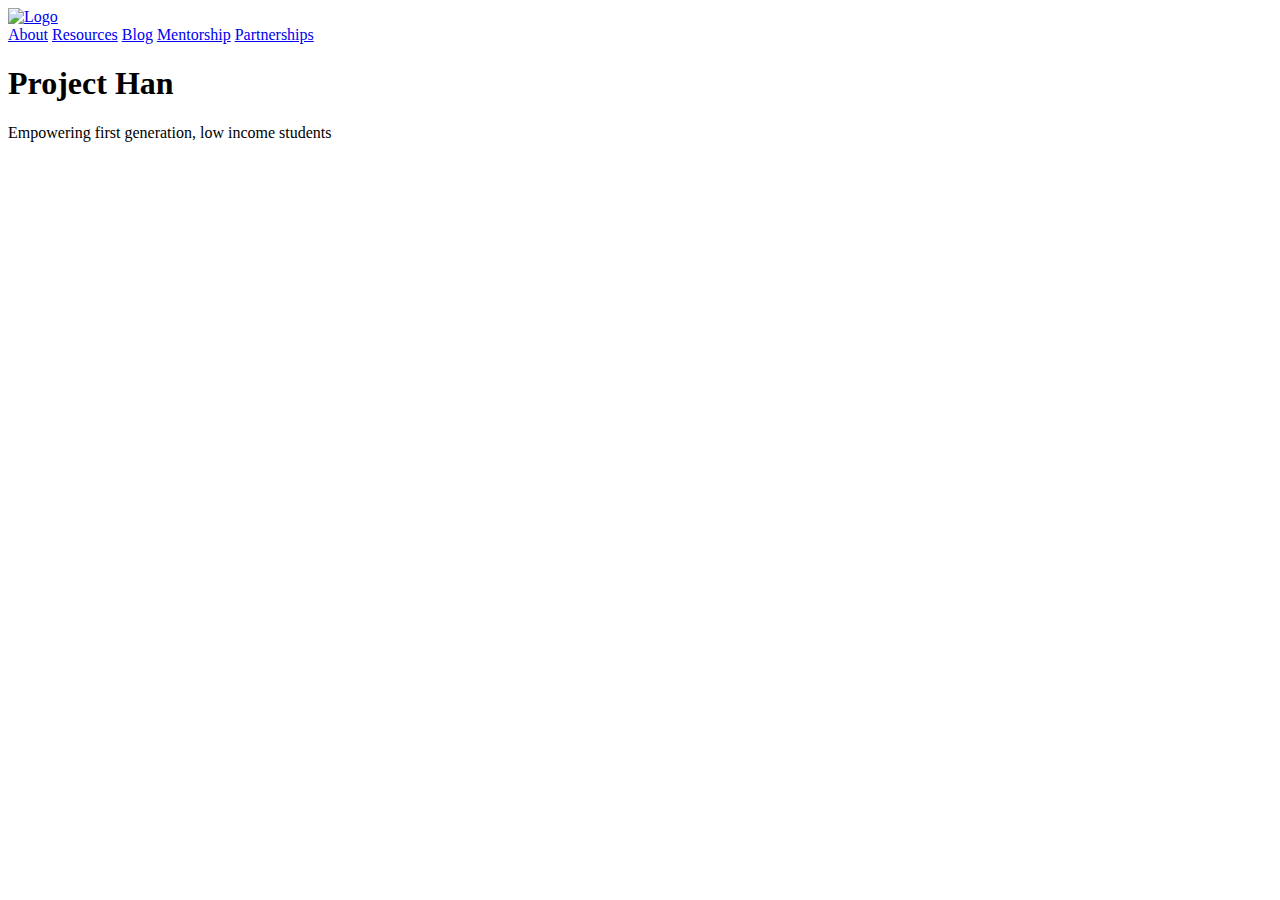
==== index.html @ e53bdbf3 "Add files via upload" ====
<!DOCTYPE html>
<html lang="en">
    <head>

        <meta charset="utf-8">
        <title>Project Han</title>
        <link rel="stylesheet" href="/JS-CSS/style.css" type="text/css">
        <script src="/JS-CSS/index.js"></script>
        
        <link rel="preconnect" href="https://fonts.googleapis.com">
        <link rel="preconnect" href="https://fonts.gstatic.com" crossorigin>
        <link href="https://fonts.googleapis.com/css2?family=Nunito:ital,wght@0,200..1000;1,200..1000&display=swap" rel="stylesheet">

    </head>

    <body>
        <div class="header-wrapper">
            <a href="index.html"><img src="/Util/han.png" alt="Logo" class="logo"></a>
            <header>
                <nav>
                    <a href="about.html" class="button">About</a>
                    <a href="resources.html" class="button">Resources</a>
                    <a href="blog.html" class="button">Blog</a>
                    <a href="mentor.html" class="button">Mentorship</a>
                    <a href="partnership.html" class="button">Partnerships</a>
                </nav>
            </header>
        </div>
        
        <div class="intro">
            <h1>Project Han</h1>
            <p>Empowering first generation, low income students</p>
        </div>

    </body>
</html>
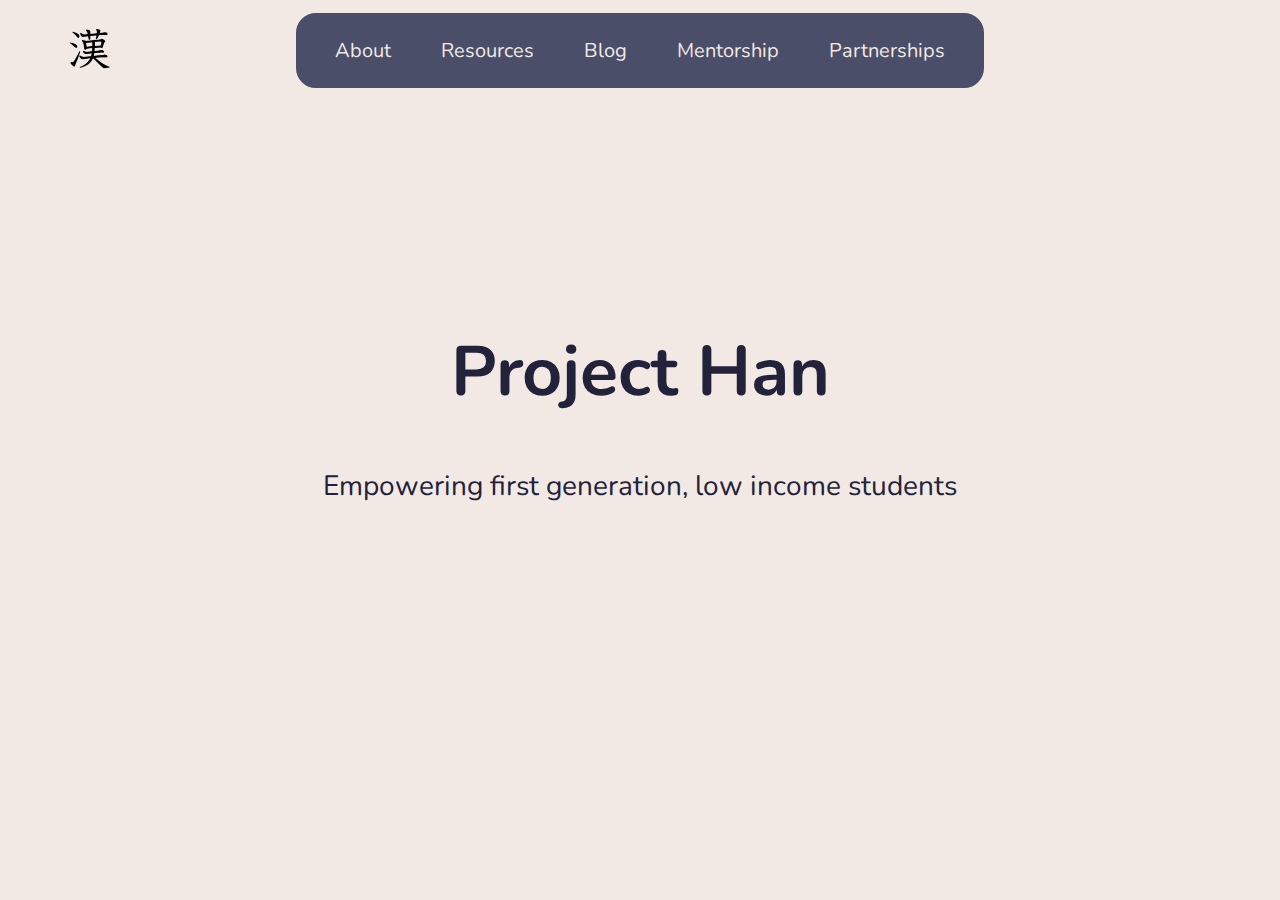
==== commit 3ba48499: "Add files via upload" ====
--- a/index.html
+++ b/index.html
@@ -4,8 +4,8 @@
 
         <meta charset="utf-8">
         <title>Project Han</title>
-        <link rel="stylesheet" href="/JS-CSS/style.css" type="text/css">
-        <script src="/JS-CSS/index.js"></script>
+        <link rel="stylesheet" href="../JS-CSS/style.css" type="text/css">
+        <script src="../JS-CSS/index.js"></script>
         
         <link rel="preconnect" href="https://fonts.googleapis.com">
         <link rel="preconnect" href="https://fonts.gstatic.com" crossorigin>
@@ -15,7 +15,7 @@
 
     <body>
         <div class="header-wrapper">
-            <a href="index.html"><img src="/Util/han.png" alt="Logo" class="logo"></a>
+            <a href="index.html"><img src="../Util/han.png" alt="Logo" class="logo"></a>
             <header>
                 <nav>
                     <a href="about.html" class="button">About</a>
@@ -33,4 +33,4 @@
         </div>
 
     </body>
-</html>+</html>
--- a/JS-CSS/style.css
+++ b/JS-CSS/style.css
@@ -0,0 +1,200 @@
+html, body {
+    height: 100%;
+    margin: 0;
+    padding: 0;
+}
+
+body {
+    background-color: #F2E9E4;
+    font-family: "Nunito", sans-serif;
+    color: #22223B;
+    display: flex;
+    flex-direction: column;
+}
+
+h1 {
+    text-align: center;
+}
+
+.header-wrapper {
+    display: flex;
+    justify-content: center;
+    align-items: center;
+    margin-top: 1%;
+    position: relative;
+}
+
+header {
+    display: flex;
+    justify-content: center;
+    border: 4px solid #4A4E69;
+    border-radius: 20px;
+    background-color: #4A4E69;
+    font-size: 20px;
+    padding: 10px;
+}
+
+.button {
+    display: inline-block;
+    color: #F2E9E4;
+    text-decoration: none;
+    padding: 10px 25px;
+}
+
+.button:hover {
+    color: #C9ADA7;
+}
+
+.logo {
+    height: 50px;
+    position: absolute;
+    left: 5%;
+    top: 50%;
+    transform: translateY(-50%);
+}
+
+nav {
+    display: flex;
+}
+
+.intro {
+    margin: auto;
+    text-align: center;
+    position: absolute;
+    top: 45%;
+    left: 50%;
+    transform: translate(-50%, -50%);
+}
+
+.intro h1 {
+    font-size: 70px;
+}
+
+.intro p {
+    margin-top: 7%;
+    font-size: 28px;
+}
+
+.box {
+    display: grid;
+    justify-content: center;
+    align-items: center;
+    text-align: center;
+    border-radius: 25px;
+    border-style: solid;
+    border-color: #C9ADA7;
+    margin-left: 30%;
+    margin-right: 30%;
+    margin-top: 5%;
+}
+
+.box p {
+    margin-left: 10%;
+    margin-right: 10%;
+}
+
+
+
+
+.resources-menu {
+    display: grid;
+    justify-content: center;
+    align-items: center;
+    width: 100%;
+}
+
+.resources-item {
+    position: relative;
+    display: inline-block;
+    font-size: 70px;
+    margin-top: 75px;
+}
+
+.resources-item a {
+    display: inline-block;
+    text-decoration: none;
+    color: #4A4E69;
+}
+
+.resources-item .original,
+.resources-item .jumble,
+.resources-item .new {
+    position: absolute;
+    top: 0;
+    left: 50%;
+    transform: translateX(-50%);
+    opacity: 0;
+    white-space: nowrap;
+}
+
+.resources-item .original {
+    opacity: 1;
+}
+
+
+
+
+.container h1 {
+    font-size: 60px;
+}
+
+.container p {
+    font-size: 23px;
+}
+
+.container {
+    display: flex;
+    justify-content: center;
+    align-items: center;
+    width: 100%;
+    height: 100vh;
+    text-align: center;
+}
+
+.left-half, .right-half {
+    flex: 1;
+    max-width: 50%;
+}
+
+.right-half {
+    display: flex;
+    justify-content: center;
+    align-items: center;
+    overflow: hidden;
+    position: relative;
+}
+
+.content-wrapper {
+    width: 80%;
+    height: 600px;
+    position: relative;
+}
+
+.content {
+    opacity: 0;
+    text-align: center;
+    padding: 20px;
+    position: absolute;
+    top: 67.5%;
+    left: 50%;
+    transform: translate(-50%, -75%);
+    width: 100%;
+    height: 100%;
+    display: flex;
+    flex-direction: column;
+    justify-content: center;
+    align-items: center;
+    z-index: 1;
+}
+
+.content.active {
+    opacity: 1;
+    z-index: 2;
+}
+
+.content.active + .content,
+.content.next {
+    opacity: 0.25;
+    z-index: 1;
+    transform: scale(0.5) translate(-100%, -75%);
+}
